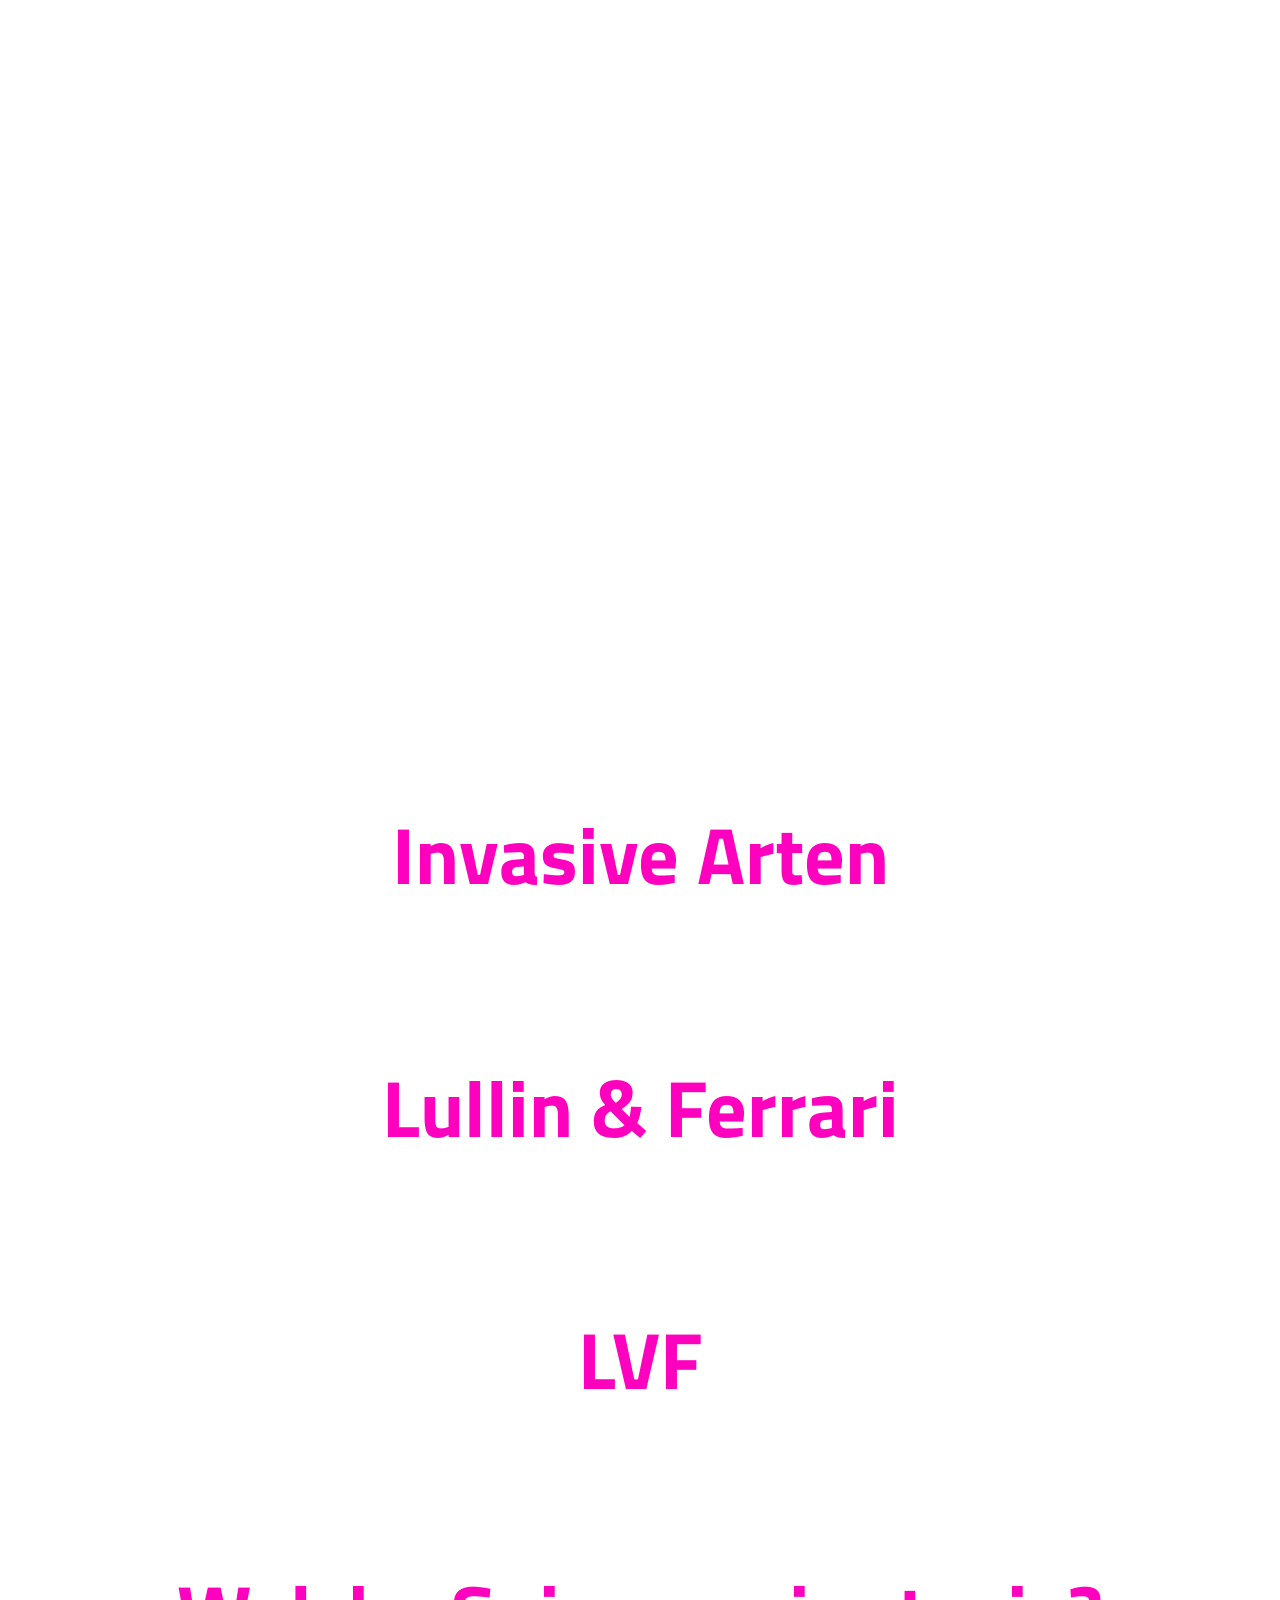
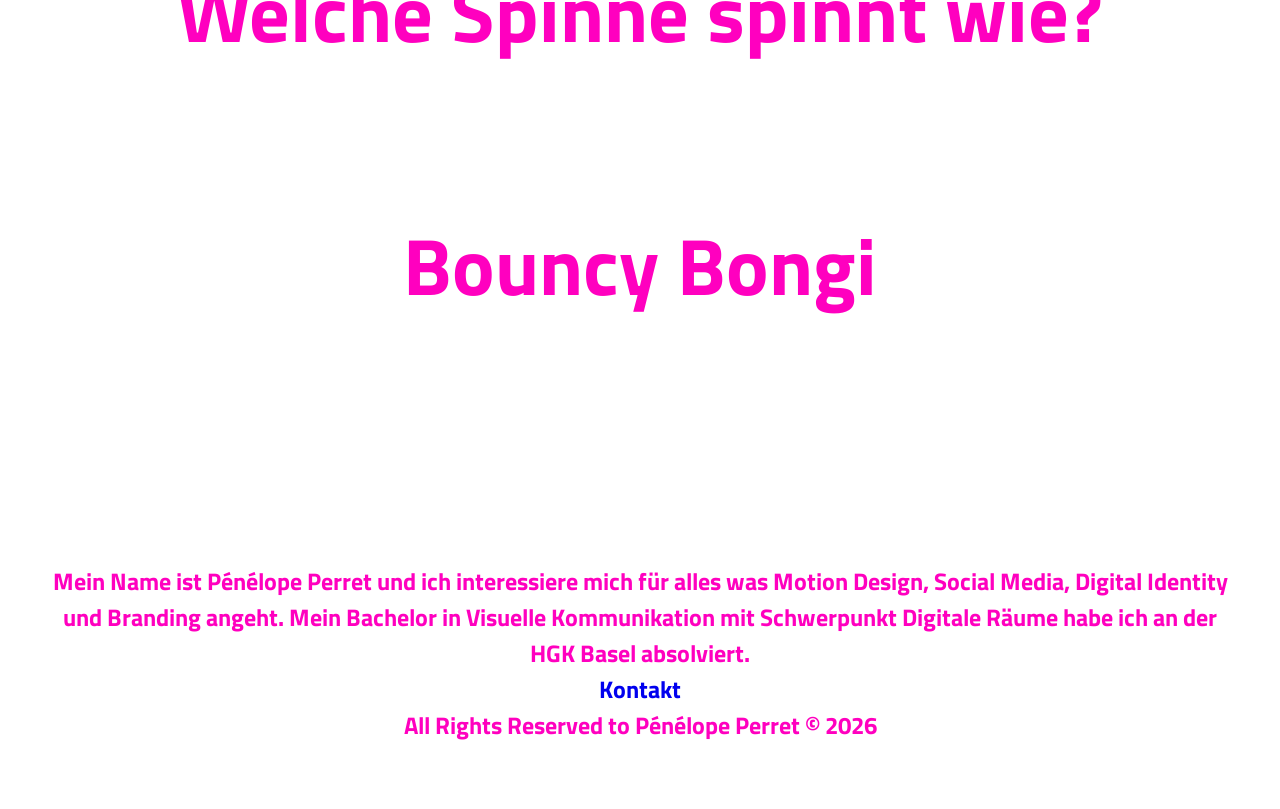
==== docs/index.html @ 660be968 "final" ====
<!DOCTYPE html>
<html lang="en">

<head>
    <meta charset="utf-8" />
    <meta name="viewport" content="width=device-width, initial-scale=1.0">

    <title>Sketch</title>
    <style>
        @import url('https://fonts.googleapis.com/css2?family=Space+Mono:ital,wght@0,400;0,700;1,400;1,700&family=Titillium+Web:ital,wght@0,200;0,300;0,400;0,600;0,700;0,900;1,200;1,300;1,400;1,600;1,700&display=swap');
    </style>

    <link rel="stylesheet" type="text/css" href="style.css">
    <link rel="stylesheet" type="text/css" href="absolute_main.css">


    <script src="/libraries/p5.min.js"></script>
    <script src="/libraries/p5.sound.min.js"></script>
</head>

<body>
    <script src="sketch.js"></script>





    <div class="videointro-container">
        <video class="videointro" autoplay muted loop playsinline webkit-playsinline preload="auto" poster="/material/main_material/intro-poster.jpg">
            <source src="/material/main_material/intro-safari.mp4" type="video/mp4">
        </video>
    </div>
    <script>
        const introVideo = document.querySelector(".videointro");

        function playIntro() {
            introVideo.muted = true;
            introVideo.defaultMuted = true;
            introVideo.removeAttribute("controls");
            introVideo.play().then(() => {
                introVideo.classList.remove("autoplay-blocked");
            }).catch((error) => {
                introVideo.classList.add("autoplay-blocked");
                if (!introVideo.dataset.autoplayWarningShown) {
                    console.warn("Intro video autoplay was blocked by the browser.", error);
                    introVideo.dataset.autoplayWarningShown = "true";
                }
            });
        }

        introVideo.addEventListener("canplay", playIntro, {
            once: true
        });
        document.addEventListener("visibilitychange", () => {
            if (!document.hidden && introVideo.paused) {
                playIntro();
            }
        });
        playIntro();
    </script>
    <div class="flex-container_homepage">
        <h2>
            <!-- Invasive Arten -->
            <a href="/p1_invasive_arten/index_p1.html">
                <div class="item invasive">

                    <video class="background-video" autoplay muted playsinline loop="auto">
            <source src="/material/invasive_arten/teaser_invasive_arten.mp4" type="video/mp4">
        </video>

                    <div class="item-content">

                        <span class="default-text">Invasive Arten</span>

                        <div class="hover-text">
                            Motion Design </span>
                        </div>

                    </div>

                </div>
            </a>
            <!-- Brand Identity -->
            <a href="/p2_brand_identity/index.html">
                <div class="item invasive">
                    <video class="background-video" autoplay muted loop playsinline preload="auto">
            <source src="/material/brand_identity/mouse.mp4" type="video/mp4">
        </video>

                    <div class="item-content">
                        <span class="default-text">Lullin & Ferrari</span>
                        <div class="hover-text">Brand Identity</span>

                        </div>
                    </div>
                </div>
            </a>

            <!-- LVF -->
            <div class="item invasive">
                <video class="background-video" autoplay muted loop playsinline preload="auto">
            <source src="/material/lvf/cloth_close_up_background.mp4" type="video/mp4">
        </video>
                <a href="/p3_lvf/index.html">
                    <div class="item-content">
                        <span class="default-text">LVF</span>
                        <span class="hover-text">Animation</span>
                    </div>
                </a>
            </div>

            <!-- Szenographie -->
            <a href="/p4_spinnenarten/index.html">
                <div class="item invasive">
                    <video class="background-video" autoplay muted loop playsinline preload="auto">
                <source src="/material/szeno/szeno_spinne.mp4" type="video/mp4">
            </video>

                    <div class="item-content">
                        <div class="szeno">
                            <span class="default-text">Welche Spinne spinnt wie?</span> </div>
                        <span class="hover-text">Szenografie/3D Animation</span>
                    </div>
                </div>

                <a/>
                <!-- social media : 2738 -->
                <a href="/p5_bb/index.html">
                    <div class="item invasive">
                        <img class="background-video" src="/material/bb/bb.jpg" alt="bouncy bongi">
                        </img>

                        <div class="item-content">
                            <span class="default-text">Bouncy Bongi</span>
                            <span class="hover-text">social media</span>
                        </div>
                    </div>
                </a>
                <!-- footer -->
                <div class="footer">

                    Mein Name ist Pénélope Perret und ich interessiere mich für alles was Motion Design, Social Media, Digital Identity und Branding angeht. Mein Bachelor in Visuelle Kommunikation mit Schwerpunkt Digitale Räume habe ich an der HGK Basel absolviert.</span>
                    <br>
                    <a href="mailto:penelope.perret123@gmail.com">Kontakt</a>
                    <br> All Rights Reserved to Pénélope Perret © 2026

                </div>


    </div>

    </div>
    </h2>




</body>

</html>
---- docs/style.css ----
body {
    text-align: center;
}

.flex-container_homepage {
    padding: 3%;
    display: flex;
    flex-direction: column;
}

.videointro-container {
    width: 100%;
    height: 100%;
    display: flex;
    justify-content: center;
}

.videointro {
    display: block;
    width: 100%;
    height: 100%;
    object-fit: cover;
    border-radius: 20px;
    pointer-events: none;
}

video::-webkit-media-controls,
video::-webkit-media-controls-enclosure,
video::-webkit-media-controls-panel,
video::-webkit-media-controls-play-button,
video::-webkit-media-controls-start-playback-button,
video::-webkit-media-controls-overlay-play-button {
    display: none !important;
}

video::-webkit-media-controls-start-playback-button,
video::-webkit-media-controls-overlay-play-button {
    -webkit-appearance: none;
}

.item {
    position: relative;
    overflow: visible;
    padding: 5% 0 0;
    border-radius: 25px;
    text-align: center;
    transform: scale(1);
    transform-origin: center;
    transition: transform 0.4s ease;
    z-index: 1;
}

.item:hover {
    height: 300px;
    transform: scale(1.05);
    transition: transform 0.4s ease;
}

.hover-text {
    font-size: 1.9rem;
    display: none;
    color: rgb(195, 195, 195);
}

.default-text {
    display: block;
    margin: 3% auto;
    border-radius: 50px;
    font-size: 5rem;
    color: rgb(255, 0, 191);
}

.item:hover .default-text {
    display: block;
}

.item:hover .hover-text {
    display: block;
}

.background-video {
    cursor: url("/material/icons/arrow.png"), auto;
    position: absolute;
    inset: 0;
    width: 100%;
    height: 100%;
    object-fit: cover;
    z-index: -1;
    opacity: 0;
    border-radius: 30px;
    transition: opacity 0.4s ease;
}

.item:hover .background-video {
    transition: opacity 0.4s ease;
    opacity: 1;
}

.item.invasive {
    overflow: visible;
}

.hover-video {
    position: absolute;
    top: 0;
    left: 1.5%;
    width: 30%;
    height: auto;
    border-radius: 30px;
    object-fit: cover;
    z-index: 10;
    pointer-events: none;
}

.szeno {
    margin: 0;
    padding: 0;
    text-align: center;
}

.footer {
    margin-top: 20%;
    color: rgb(255, 0, 191);
}
---- docs/absolute_main.css ----
body {
            background: #ffffff;
            cursor: auto;
        }
        
        h1 {
            font-family: 'Titillium Web', sans-serif;
            font-size: 5.5rem;
            margin-top: 2%;
            color: rgb(255, 0, 191)
        }
        
        h2 {
            font-family: 'Titillium Web', sans-serif;
            font-size: 1.1 rem;
            text-align: center;
            color: rgb(255, 0, 191)
        }
        
        h3 {
            font-family: 'Titillium Web', sans-serif;
            font-size: 2.5rem;
            color: rgb(255, 0, 191)
        }
        
        h4 {
            font-family: 'Titillium Web', sans-serif;
            font-size: 2rem;
            margin-top: 2%;
            color: rgb(255, 0, 191)
        }
        
        .description_projects {
            padding-top: 2%;
            align-items: center;
            background-color: rgba(252, 254, 255, 0.53);
            color: rgb(174, 173, 173);
            font-size: 2rem;
            font-family: 'Titillium Web', sans-serif;
            font-weight: bold
        }
        
        a:link {
            cursor: pointer;
            text-decoration: none;
        }
        
        @media (max-width: 1000px) {
            h1 {
                font-size: 3rem;
            }
            h2 {
                font-size: 0.25rem;
            }
            h3 {
                font-size: 1.25rem;
            }
            h4 {
                font-size: 0.9rem;
            }
        }
        
        .project-back {
            position: fixed;
            left: 34px;
            bottom: 24px;
            z-index: 1000;
        }
        
        .project-back img {
            display: block;
            width: 88px;
            height: 88px;
            object-fit: contain;
        }
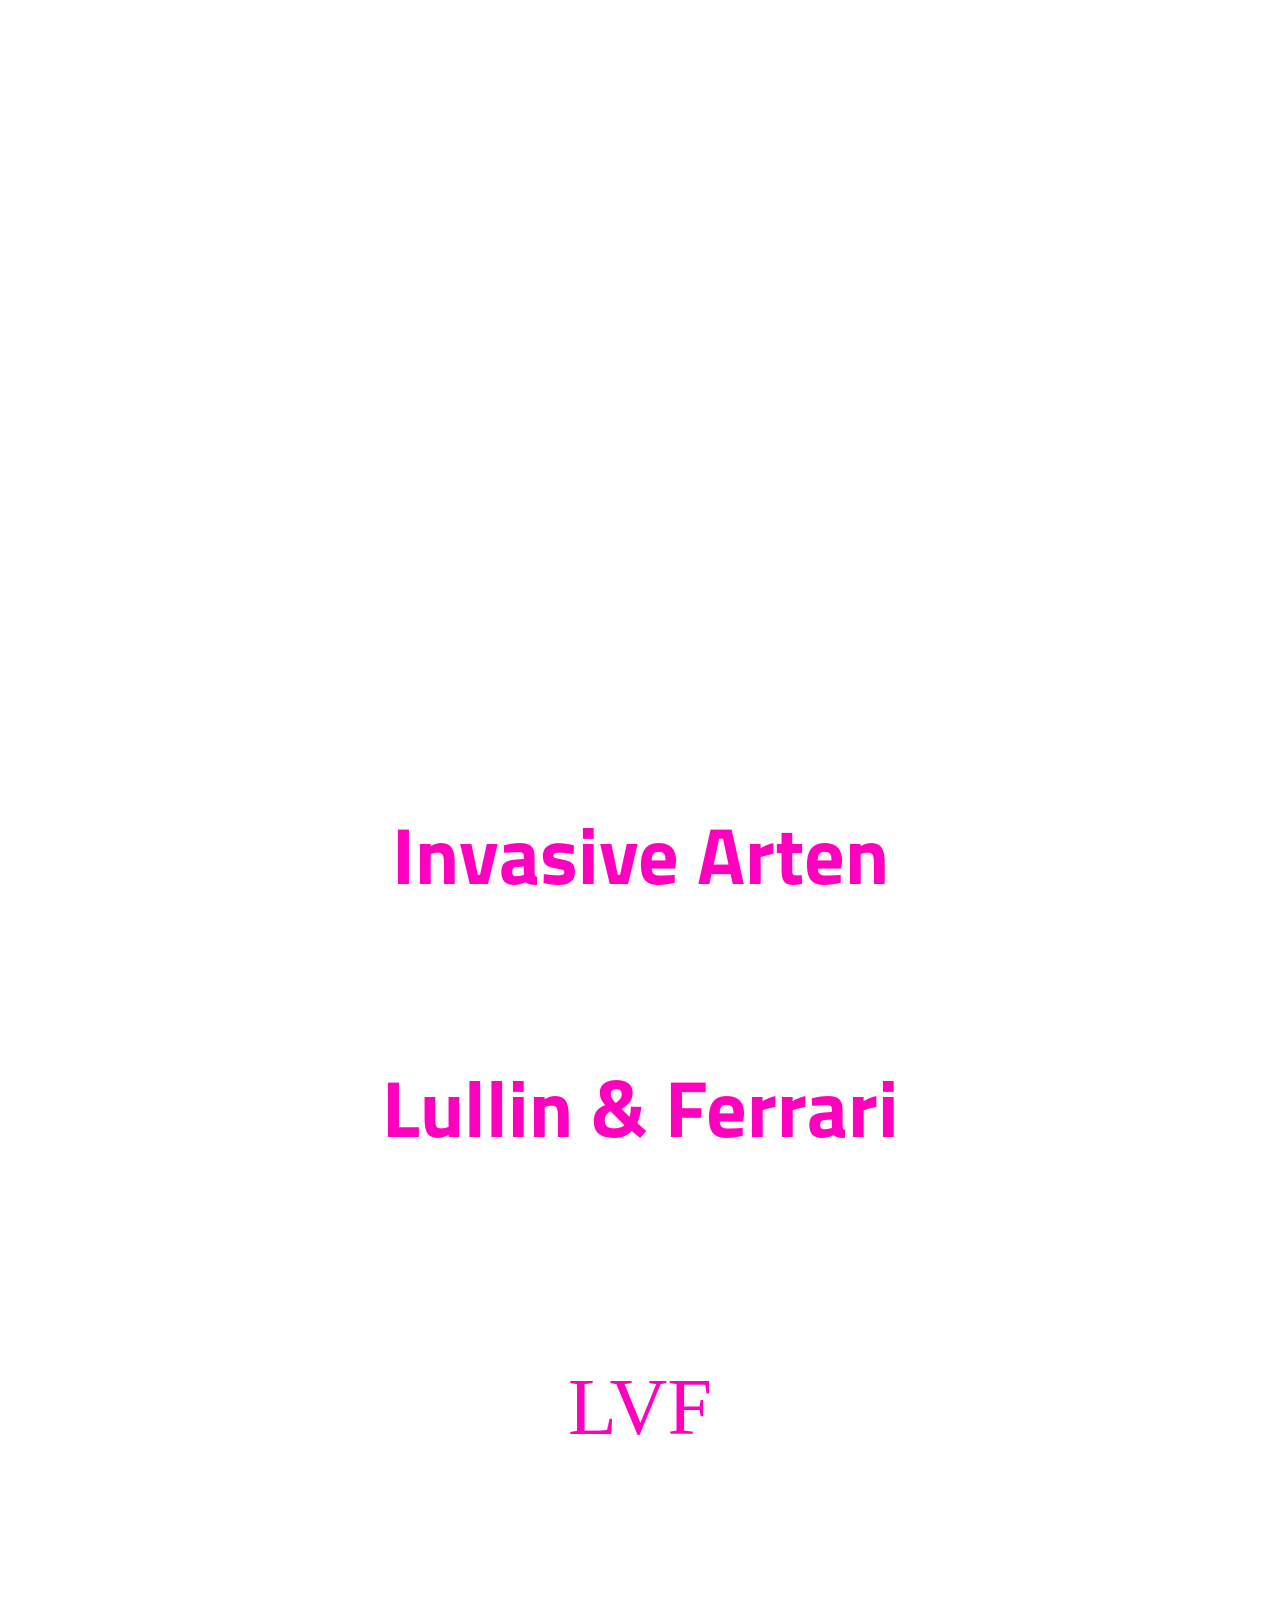
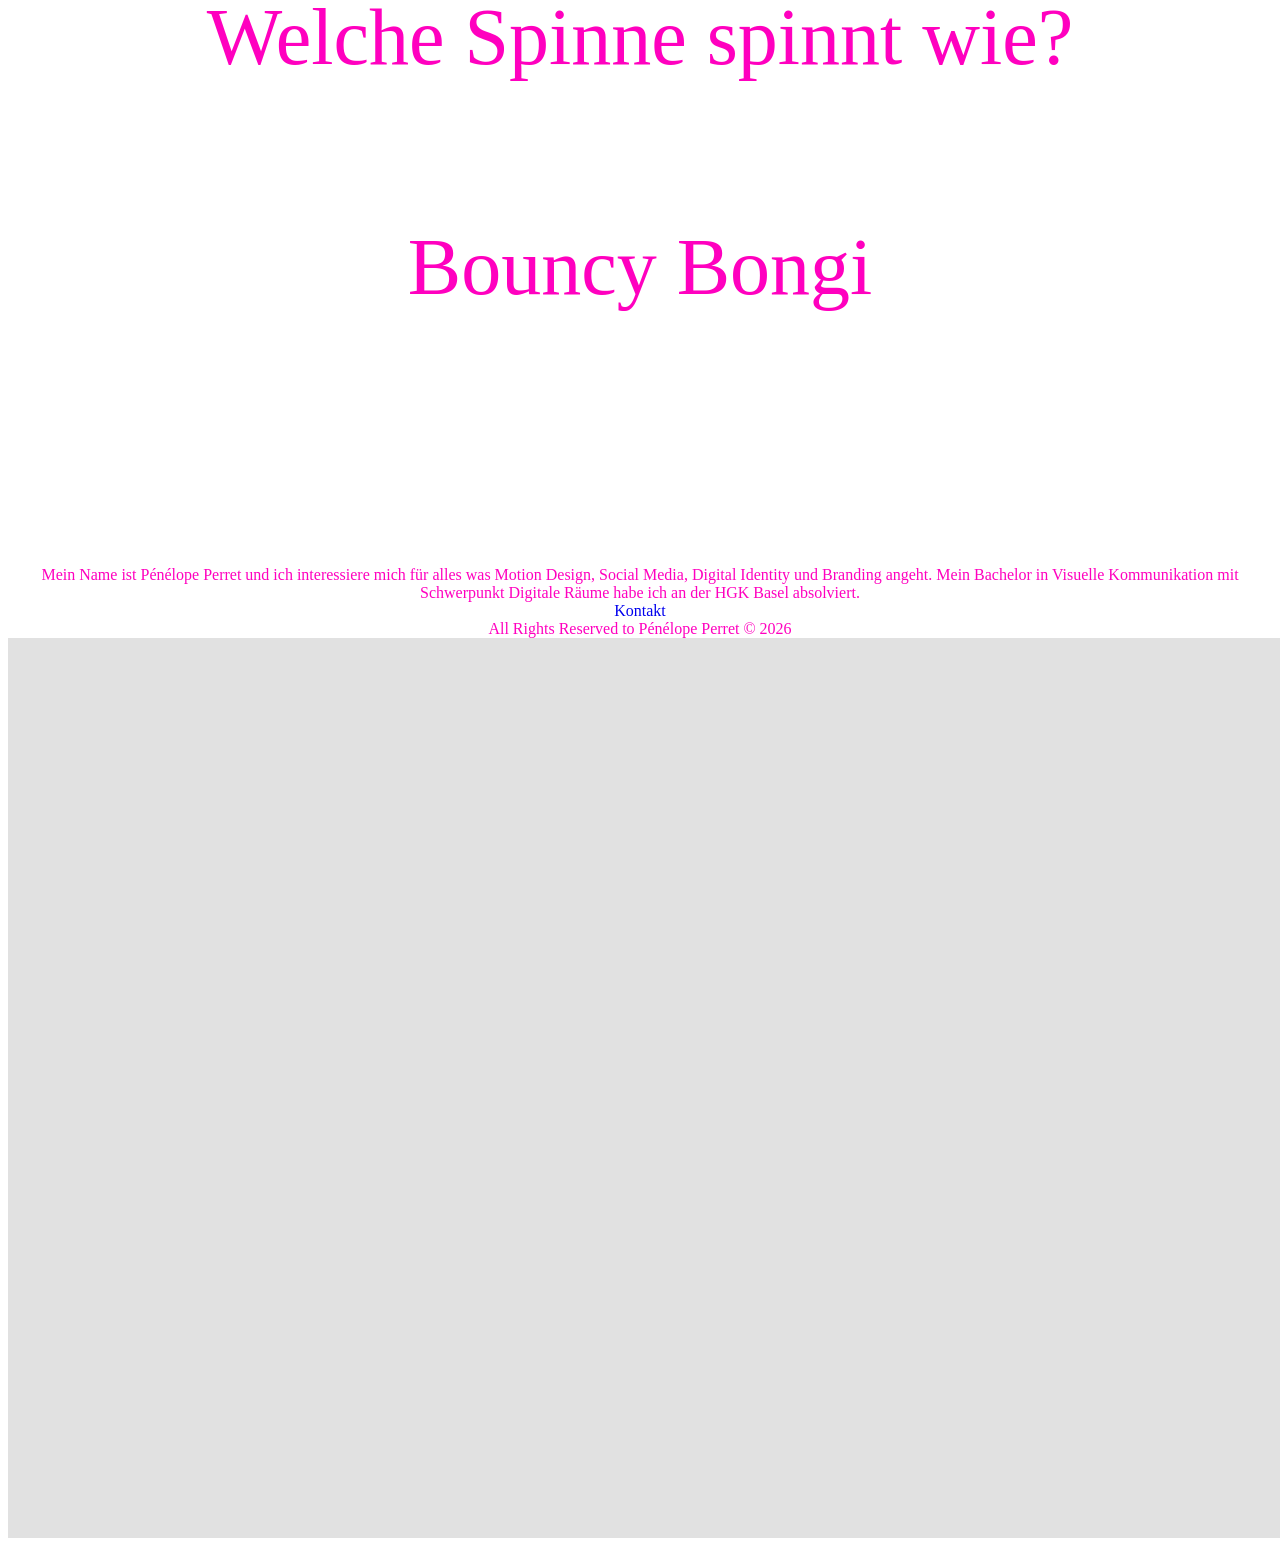
==== commit 3f657db2: "changes" ====
--- a/docs/index.html
+++ b/docs/index.html
@@ -14,8 +14,8 @@
     <link rel="stylesheet" type="text/css" href="absolute_main.css">
 
 
-    <script src="/libraries/p5.min.js"></script>
-    <script src="/libraries/p5.sound.min.js"></script>
+    <script src="../portfolio_penelope_perret/libraries/p5.min.js"></script>
+    <script src="../portfolio_penelope_perret/libraries/p5.sound.min.js"></script>
 </head>
 
 <body>
@@ -26,8 +26,8 @@
 
 
     <div class="videointro-container">
-        <video class="videointro" autoplay muted loop playsinline webkit-playsinline preload="auto" poster="/material/main_material/intro-poster.jpg">
-            <source src="/material/main_material/intro-safari.mp4" type="video/mp4">
+        <video class="videointro" autoplay muted loop playsinline webkit-playsinline preload="auto">
+            <source src="../portfolio_penelope_perret/material/main_material/intro.mp4" type="video/mp4">
         </video>
     </div>
     <script>
@@ -61,35 +61,33 @@
     <div class="flex-container_homepage">
         <h2>
             <!-- Invasive Arten -->
-            <a href="/p1_invasive_arten/index_p1.html">
+            <a href="../portfolio_penelope_perret/p1_invasive_arten/index_p1.html">
                 <div class="item invasive">
 
                     <video class="background-video" autoplay muted playsinline loop="auto">
-            <source src="/material/invasive_arten/teaser_invasive_arten.mp4" type="video/mp4">
+            <source src="../portfolio_penelope_perret/material/invasive_arten/teaser_invasive_arten.mp4" type="video/mp4">
         </video>
 
                     <div class="item-content">
 
                         <span class="default-text">Invasive Arten</span>
 
-                        <div class="hover-text">
-                            Motion Design </span>
-                        </div>
+                        <span class="hover-text">Motion Design</span>
 
                     </div>
 
                 </div>
             </a>
             <!-- Brand Identity -->
-            <a href="/p2_brand_identity/index.html">
+            <a href="../portfolio_penelope_perret/p2_brand_identity/index.html">
                 <div class="item invasive">
                     <video class="background-video" autoplay muted loop playsinline preload="auto">
-            <source src="/material/brand_identity/mouse.mp4" type="video/mp4">
+            <source src="../portfolio_penelope_perret/material/brand_identity/mouse.mp4" type="video/mp4">
         </video>
 
                     <div class="item-content">
                         <span class="default-text">Lullin & Ferrari</span>
-                        <div class="hover-text">Brand Identity</span>
+                        <div class="hover-text">Brand Identity</div>
 
                         </div>
                     </div>
@@ -99,9 +97,9 @@
             <!-- LVF -->
             <div class="item invasive">
                 <video class="background-video" autoplay muted loop playsinline preload="auto">
-            <source src="/material/lvf/cloth_close_up_background.mp4" type="video/mp4">
+            <source src="../portfolio_penelope_perret/material/lvf/cloth_close_up_background.mp4" type="video/mp4">
         </video>
-                <a href="/p3_lvf/index.html">
+                <a href="../portfolio_penelope_perret/p3_lvf/index.html">
                     <div class="item-content">
                         <span class="default-text">LVF</span>
                         <span class="hover-text">Animation</span>
@@ -110,10 +108,10 @@
             </div>
 
             <!-- Szenographie -->
-            <a href="/p4_spinnenarten/index.html">
+            <a href="../portfolio_penelope_perret/p4_spinnenarten/index.html">
                 <div class="item invasive">
                     <video class="background-video" autoplay muted loop playsinline preload="auto">
-                <source src="/material/szeno/szeno_spinne.mp4" type="video/mp4">
+                <source src="../portfolio_penelope_perret/material/szeno/szeno_spinne.mp4" type="video/mp4">
             </video>
 
                     <div class="item-content">
@@ -123,12 +121,11 @@
                     </div>
                 </div>
 
-                <a/>
+            </a>
                 <!-- social media : 2738 -->
-                <a href="/p5_bb/index.html">
+                <a href="../portfolio_penelope_perret/p5_bb/index.html">
                     <div class="item invasive">
-                        <img class="background-video" src="/material/bb/bb.jpg" alt="bouncy bongi">
-                        </img>
+                        <img class="background-video" src="../portfolio_penelope_perret/material/bb/bb.jpg" alt="bouncy bongi">
 
                         <div class="item-content">
                             <span class="default-text">Bouncy Bongi</span>
@@ -139,7 +136,7 @@
                 <!-- footer -->
                 <div class="footer">
 
-                    Mein Name ist Pénélope Perret und ich interessiere mich für alles was Motion Design, Social Media, Digital Identity und Branding angeht. Mein Bachelor in Visuelle Kommunikation mit Schwerpunkt Digitale Räume habe ich an der HGK Basel absolviert.</span>
+                    Mein Name ist Pénélope Perret und ich interessiere mich für alles was Motion Design, Social Media, Digital Identity und Branding angeht. Mein Bachelor in Visuelle Kommunikation mit Schwerpunkt Digitale Räume habe ich an der HGK Basel absolviert.
                     <br>
                     <a href="mailto:penelope.perret123@gmail.com">Kontakt</a>
                     <br> All Rights Reserved to Pénélope Perret © 2026
--- a/docs/style.css
+++ b/docs/style.css
@@ -79,7 +79,7 @@
 }
 
 .background-video {
-    cursor: url("/material/icons/arrow.png"), auto;
+    cursor: url("../portfolio_penelope_perret/material/icons/arrow.png"), auto;
     position: absolute;
     inset: 0;
     width: 100%;
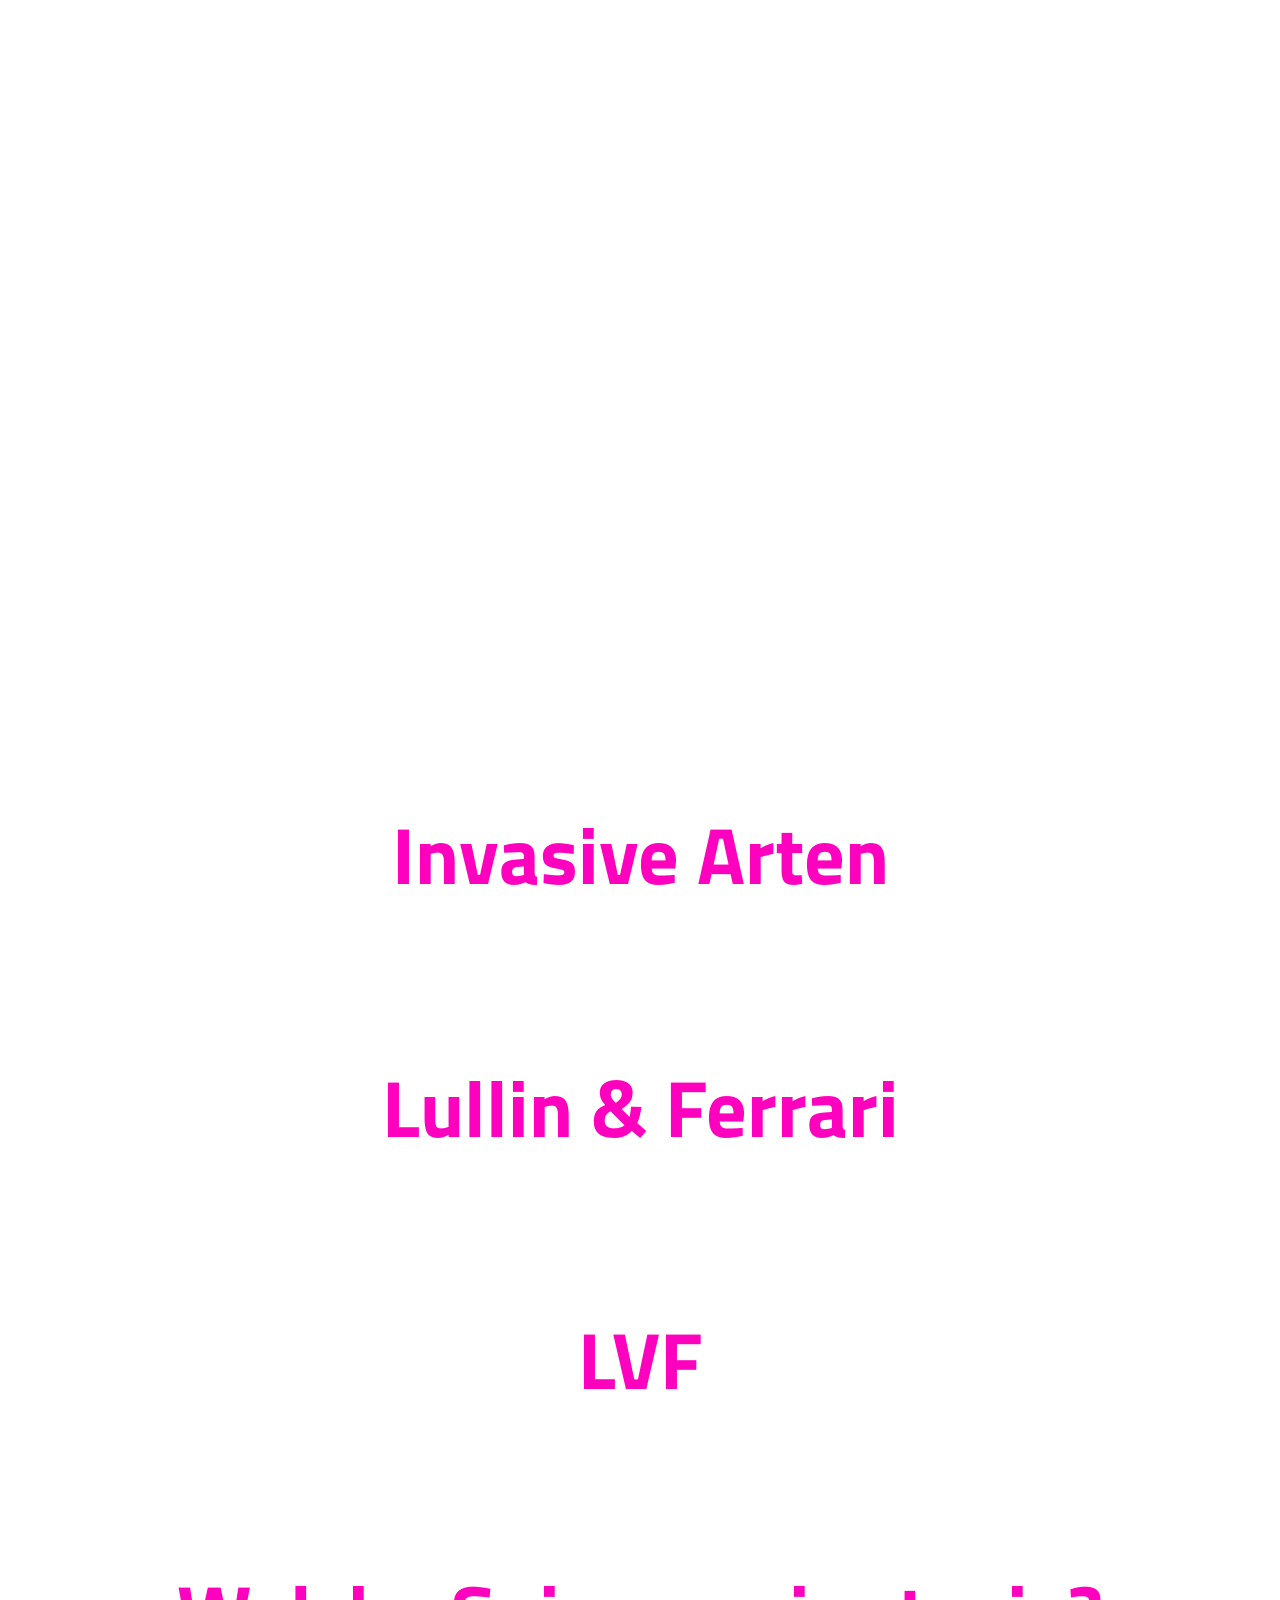
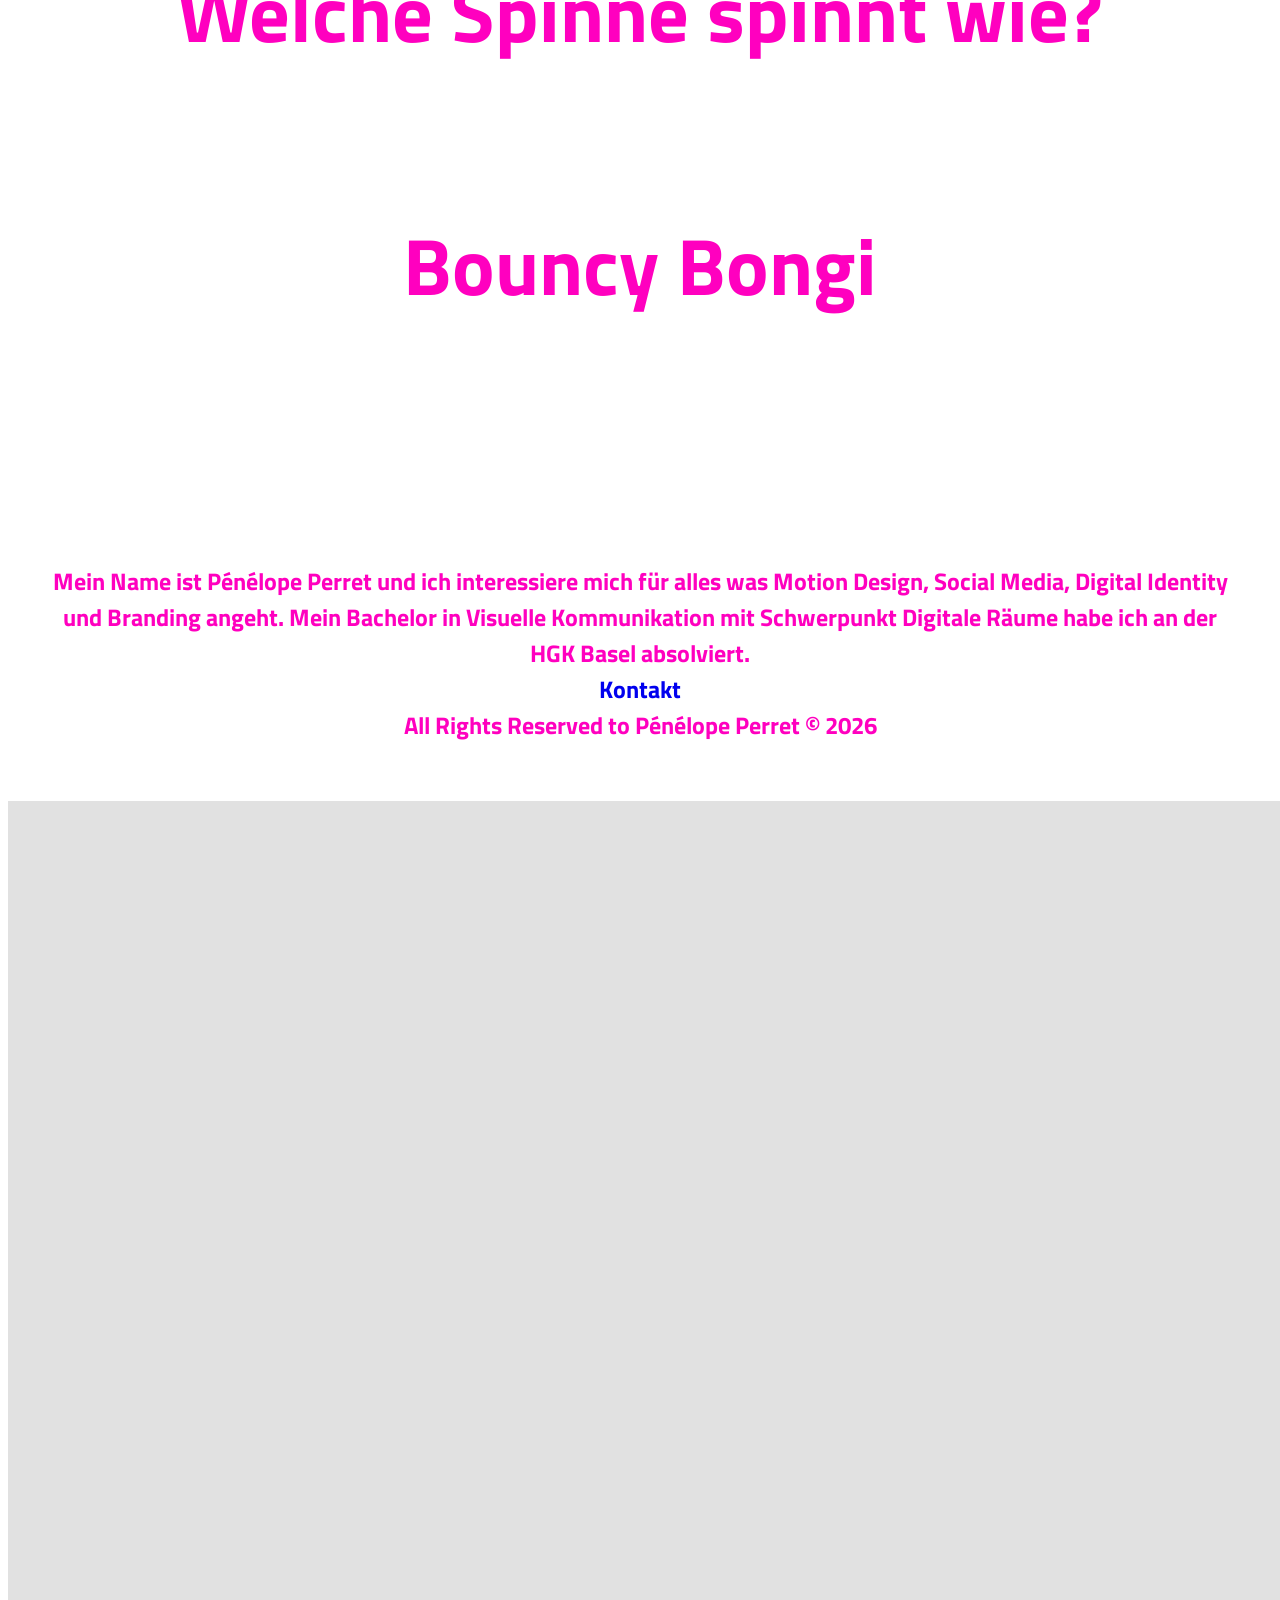
==== commit 12d1c08b: "redirecting" ====
--- a/docs/index.html
+++ b/docs/index.html
@@ -14,8 +14,8 @@
     <link rel="stylesheet" type="text/css" href="absolute_main.css">
 
 
-    <script src="../portfolio_penelope_perret/libraries/p5.min.js"></script>
-    <script src="../portfolio_penelope_perret/libraries/p5.sound.min.js"></script>
+    <script src="portfolio_penelope_perret/libraries/p5.min.js"></script>
+    <script src="portfolio_penelope_perret/libraries/p5.sound.min.js"></script>
 </head>
 
 <body>
@@ -27,7 +27,7 @@
 
     <div class="videointro-container">
         <video class="videointro" autoplay muted loop playsinline webkit-playsinline preload="auto">
-            <source src="../portfolio_penelope_perret/material/main_material/intro.mp4" type="video/mp4">
+            <source src="portfolio_penelope_perret/material/main_material/intro.mp4" type="video/mp4">
         </video>
     </div>
     <script>
@@ -61,11 +61,11 @@
     <div class="flex-container_homepage">
         <h2>
             <!-- Invasive Arten -->
-            <a href="../portfolio_penelope_perret/p1_invasive_arten/index_p1.html">
+            <a href="portfolio_penelope_perret/p1_invasive_arten/index_p1.html">
                 <div class="item invasive">
 
                     <video class="background-video" autoplay muted playsinline loop="auto">
-            <source src="../portfolio_penelope_perret/material/invasive_arten/teaser_invasive_arten.mp4" type="video/mp4">
+            <source src="portfolio_penelope_perret/material/invasive_arten/teaser_invasive_arten.mp4" type="video/mp4">
         </video>
 
                     <div class="item-content">
@@ -79,17 +79,16 @@
                 </div>
             </a>
             <!-- Brand Identity -->
-            <a href="../portfolio_penelope_perret/p2_brand_identity/index.html">
+            <a href="portfolio_penelope_perret/p2_brand_identity/index.html">
                 <div class="item invasive">
                     <video class="background-video" autoplay muted loop playsinline preload="auto">
-            <source src="../portfolio_penelope_perret/material/brand_identity/mouse.mp4" type="video/mp4">
+            <source src="portfolio_penelope_perret/material/brand_identity/mouse.mp4" type="video/mp4">
         </video>
 
                     <div class="item-content">
                         <span class="default-text">Lullin & Ferrari</span>
                         <div class="hover-text">Brand Identity</div>
 
-                        </div>
                     </div>
                 </div>
             </a>
@@ -97,9 +96,9 @@
             <!-- LVF -->
             <div class="item invasive">
                 <video class="background-video" autoplay muted loop playsinline preload="auto">
-            <source src="../portfolio_penelope_perret/material/lvf/cloth_close_up_background.mp4" type="video/mp4">
+            <source src="portfolio_penelope_perret/material/lvf/cloth_close_up_background.mp4" type="video/mp4">
         </video>
-                <a href="../portfolio_penelope_perret/p3_lvf/index.html">
+                <a href="portfolio_penelope_perret/p3_lvf/index.html">
                     <div class="item-content">
                         <span class="default-text">LVF</span>
                         <span class="hover-text">Animation</span>
@@ -108,10 +107,10 @@
             </div>
 
             <!-- Szenographie -->
-            <a href="../portfolio_penelope_perret/p4_spinnenarten/index.html">
+            <a href="portfolio_penelope_perret/p4_spinnenarten/index.html">
                 <div class="item invasive">
                     <video class="background-video" autoplay muted loop playsinline preload="auto">
-                <source src="../portfolio_penelope_perret/material/szeno/szeno_spinne.mp4" type="video/mp4">
+                <source src="portfolio_penelope_perret/material/szeno/szeno_spinne.mp4" type="video/mp4">
             </video>
 
                     <div class="item-content">
@@ -123,9 +122,9 @@
 
             </a>
                 <!-- social media : 2738 -->
-                <a href="../portfolio_penelope_perret/p5_bb/index.html">
+                <a href="portfolio_penelope_perret/p5_bb/index.html">
                     <div class="item invasive">
-                        <img class="background-video" src="../portfolio_penelope_perret/material/bb/bb.jpg" alt="bouncy bongi">
+                        <img class="background-video" src="portfolio_penelope_perret/material/bb/bb.jpg" alt="bouncy bongi">
 
                         <div class="item-content">
                             <span class="default-text">Bouncy Bongi</span>
--- a/docs/style.css
+++ b/docs/style.css
@@ -79,7 +79,7 @@
 }
 
 .background-video {
-    cursor: url("../portfolio_penelope_perret/material/icons/arrow.png"), auto;
+    cursor: url("portfolio_penelope_perret/material/icons/arrow.png"), auto;
     position: absolute;
     inset: 0;
     width: 100%;
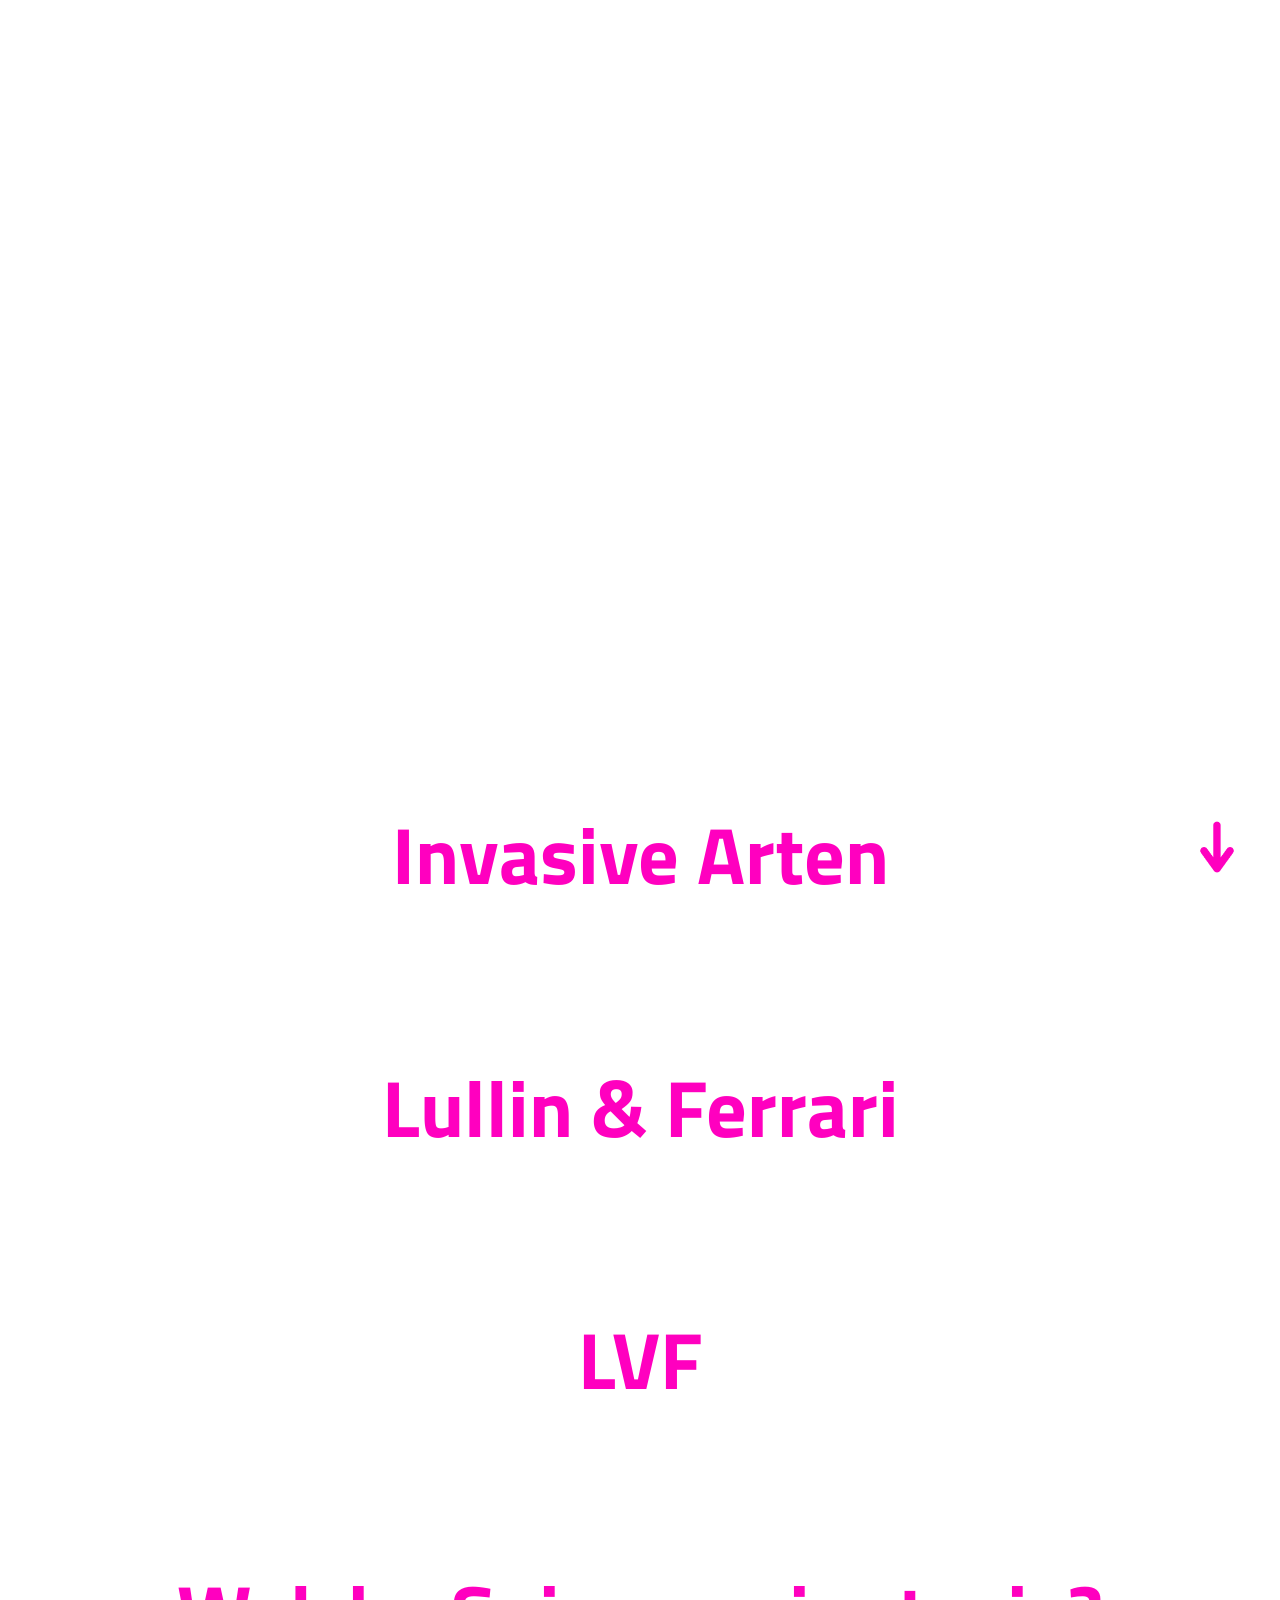
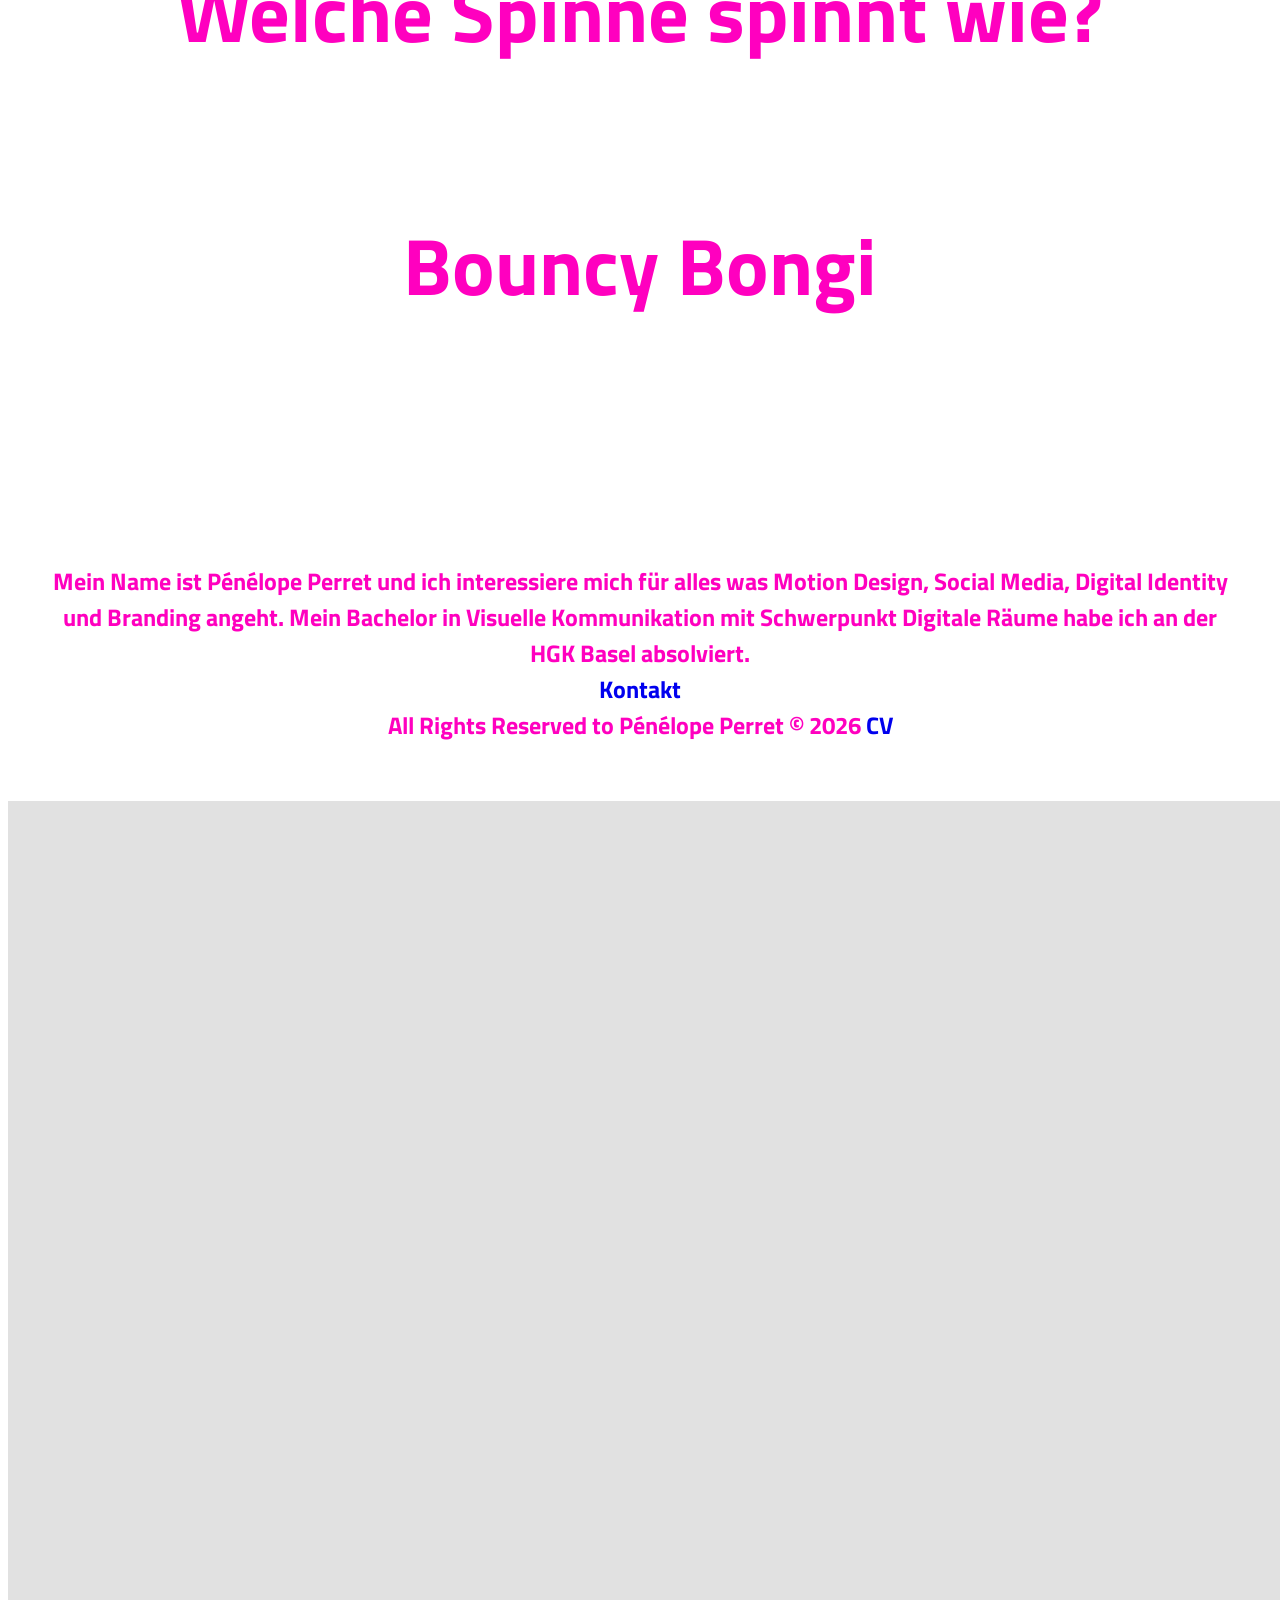
==== commit 2090f276: "17.11 17.11" ====
--- a/docs/index.html
+++ b/docs/index.html
@@ -61,7 +61,7 @@
     <div class="flex-container_homepage">
         <h2>
             <!-- Invasive Arten -->
-            <a href="portfolio_penelope_perret/p1_invasive_arten/index_p1.html">
+            <section id="target-section" <a href="portfolio_penelope_perret/p1_invasive_arten/index_p1.html">
                 <div class="item invasive">
 
                     <video class="background-video" autoplay muted playsinline loop="auto">
@@ -77,7 +77,9 @@
                     </div>
 
                 </div>
-            </a>
+                </a>
+
+            </section>
             <!-- Brand Identity -->
             <a href="portfolio_penelope_perret/p2_brand_identity/index.html">
                 <div class="item invasive">
@@ -121,32 +123,32 @@
                 </div>
 
             </a>
-                <!-- social media : 2738 -->
-                <a href="portfolio_penelope_perret/p5_bb/index.html">
-                    <div class="item invasive">
-                        <img class="background-video" src="portfolio_penelope_perret/material/bb/bb.jpg" alt="bouncy bongi">
+            <!-- social media : 2738 -->
+            <a href="portfolio_penelope_perret/p5_bb/index.html">
+                <div class="item invasive">
+                    <img class="background-video" src="portfolio_penelope_perret/material/bb/bb.jpg" alt="bouncy bongi">
 
-                        <div class="item-content">
-                            <span class="default-text">Bouncy Bongi</span>
-                            <span class="hover-text">social media</span>
-                        </div>
+                    <div class="item-content">
+                        <span class="default-text">Bouncy Bongi</span>
+                        <span class="hover-text">social media</span>
                     </div>
-                </a>
-                <!-- footer -->
-                <div class="footer">
+                </div>
+            </a>
+            <!-- footer -->
+            <div class="footer">
 
-                    Mein Name ist Pénélope Perret und ich interessiere mich für alles was Motion Design, Social Media, Digital Identity und Branding angeht. Mein Bachelor in Visuelle Kommunikation mit Schwerpunkt Digitale Räume habe ich an der HGK Basel absolviert.
-                    <br>
-                    <a href="mailto:penelope.perret123@gmail.com">Kontakt</a>
-                    <br> All Rights Reserved to Pénélope Perret © 2026
+                Mein Name ist Pénélope Perret und ich interessiere mich für alles was Motion Design, Social Media, Digital Identity und Branding angeht. Mein Bachelor in Visuelle Kommunikation mit Schwerpunkt Digitale Räume habe ich an der HGK Basel absolviert.
+                <br>
 
-                </div>
+                <a href="mailto:penelope.perret123@gmail.com">Kontakt</a>
+                <br> All Rights Reserved to Pénélope Perret © 2026
+                <a href="/docs/portfolio_penelope_perret/material/main_material/CV_Pénélope_Perret.pdf" target="_blank" rel="noopener noreferrer">CV</a>
+            </div>
+            <div class="scroll">
+                <a href="#target-section" aria-label="Back to projects"><img src="/docs/portfolio_penelope_perret/material/main_material/icons/scrollpng.png" alt="scroll down"></a>
+            </div>
 
-
-    </div>
-
-    </div>
-    </h2>
+        </h2>
 
 
 
--- a/docs/style.css
+++ b/docs/style.css
@@ -1,124 +1,140 @@
-body {
-    text-align: center;
-}
-
-.flex-container_homepage {
-    padding: 3%;
-    display: flex;
-    flex-direction: column;
-}
-
-.videointro-container {
-    width: 100%;
-    height: 100%;
-    display: flex;
-    justify-content: center;
-}
-
-.videointro {
-    display: block;
-    width: 100%;
-    height: 100%;
-    object-fit: cover;
-    border-radius: 20px;
-    pointer-events: none;
-}
-
-video::-webkit-media-controls,
-video::-webkit-media-controls-enclosure,
-video::-webkit-media-controls-panel,
-video::-webkit-media-controls-play-button,
-video::-webkit-media-controls-start-playback-button,
-video::-webkit-media-controls-overlay-play-button {
-    display: none !important;
-}
-
-video::-webkit-media-controls-start-playback-button,
-video::-webkit-media-controls-overlay-play-button {
-    -webkit-appearance: none;
-}
-
-.item {
-    position: relative;
-    overflow: visible;
-    padding: 5% 0 0;
-    border-radius: 25px;
-    text-align: center;
-    transform: scale(1);
-    transform-origin: center;
-    transition: transform 0.4s ease;
-    z-index: 1;
-}
-
-.item:hover {
-    height: 300px;
-    transform: scale(1.05);
-    transition: transform 0.4s ease;
-}
-
-.hover-text {
-    font-size: 1.9rem;
-    display: none;
-    color: rgb(195, 195, 195);
-}
-
-.default-text {
-    display: block;
-    margin: 3% auto;
-    border-radius: 50px;
-    font-size: 5rem;
-    color: rgb(255, 0, 191);
-}
-
-.item:hover .default-text {
-    display: block;
-}
-
-.item:hover .hover-text {
-    display: block;
-}
-
-.background-video {
-    cursor: url("portfolio_penelope_perret/material/icons/arrow.png"), auto;
-    position: absolute;
-    inset: 0;
-    width: 100%;
-    height: 100%;
-    object-fit: cover;
-    z-index: -1;
-    opacity: 0;
-    border-radius: 30px;
-    transition: opacity 0.4s ease;
-}
-
-.item:hover .background-video {
-    transition: opacity 0.4s ease;
-    opacity: 1;
-}
-
-.item.invasive {
-    overflow: visible;
-}
-
-.hover-video {
-    position: absolute;
-    top: 0;
-    left: 1.5%;
-    width: 30%;
-    height: auto;
-    border-radius: 30px;
-    object-fit: cover;
-    z-index: 10;
-    pointer-events: none;
-}
-
-.szeno {
-    margin: 0;
-    padding: 0;
-    text-align: center;
-}
-
-.footer {
-    margin-top: 20%;
-    color: rgb(255, 0, 191);
-}+    body {
+        text-align: center;
+        cursor: default;
+    }
+    
+    .flex-container_homepage {
+        padding: 3%;
+        display: flex;
+        flex-direction: column;
+    }
+    
+    .videointro-container {
+        width: 100%;
+        height: 100%;
+        display: flex;
+        justify-content: center;
+    }
+    
+    .videointro {
+        display: block;
+        width: 100%;
+        height: 100%;
+        object-fit: cover;
+        border-radius: 20px;
+        pointer-events: none;
+    }
+    
+    video::-webkit-media-controls,
+    video::-webkit-media-controls-enclosure,
+    video::-webkit-media-controls-panel,
+    video::-webkit-media-controls-play-button,
+    video::-webkit-media-controls-start-playback-button,
+    video::-webkit-media-controls-overlay-play-button {
+        display: none !important;
+    }
+    
+    video::-webkit-media-controls-start-playback-button,
+    video::-webkit-media-controls-overlay-play-button {
+        -webkit-appearance: none;
+    }
+    
+    .item {
+        position: relative;
+        overflow: visible;
+        padding: 5% 0 0;
+        border-radius: 25px;
+        text-align: center;
+        transform: scale(1);
+        transform-origin: center;
+        transition: transform 0.4s ease;
+        z-index: 1;
+    }
+    
+    .item:hover {
+        height: 300px;
+        transform: scale(1.05);
+        transition: transform 0.4s ease;
+        cursor: url('/docs/portfolio_penelope_perret/material/main_material/icons/cursor_hover.png'), auto;
+    }
+    
+    .hover-text {
+        cursor: url('/docs/portfolio_penelope_perret/material/main_material/icons/cursor_hover.png'), auto;
+        font-size: 1.9rem;
+        display: none;
+        color: rgb(195, 195, 195);
+    }
+    
+    .default-text {
+        cursor: url('/docs/portfolio_penelope_perret/material/main_material/icons/cursor_hover.png'), auto;
+        display: block;
+        margin: 3% auto;
+        border-radius: 50px;
+        font-size: 5rem;
+        color: rgb(255, 0, 191);
+    }
+    
+    .item:hover .default-text {
+        cursor: url('/docs/portfolio_penelope_perret/material/main_material/icons/cursor_hover.png'), auto;
+        display: block;
+    }
+    
+    .item:hover .hover-text {
+        cursor: url('/docs/portfolio_penelope_perret/material/main_material/icons/cursor_hover.png'), auto;
+        display: block;
+    }
+    
+    .background-video {
+        cursor: url('/docs/portfolio_penelope_perret/material/main_material/icons/cursor_hover.png'), auto;
+        position: absolute;
+        inset: 0;
+        width: 100%;
+        height: 100%;
+        object-fit: cover;
+        z-index: -1;
+        opacity: 0;
+        border-radius: 30px;
+        transition: opacity 0.4s ease;
+    }
+    
+    .item:hover .background-video {
+        cursor: url('/docs/portfolio_penelope_perret/material/main_material/icons/cursor_hover.png'), auto;
+        transition: opacity 0.4s ease;
+        opacity: 1;
+    }
+    
+    .item.invasive {
+        overflow: visible;
+    }
+    
+    .hover-video {
+        cursor: url('/docs/portfolio_penelope_perret/material/main_material/icons/cursor_hover.png'), auto;
+        position: absolute;
+        top: 0;
+        left: 1.5%;
+        width: 30%;
+        height: auto;
+        border-radius: 30px;
+        object-fit: cover;
+        z-index: 10;
+        pointer-events: none;
+    }
+    
+    .szeno {
+        margin: 0;
+        padding: 0;
+        text-align: center;
+    }
+    
+    .footer {
+        margin-top: 20%;
+        color: rgb(255, 0, 191);
+    }
+    
+    * {
+        cursor: auto;
+    }
+    
+    .item invasive:hover {
+        cursor: url('/docs/portfolio_penelope_perret/material/main_material/icons/cursor_hover.png'), auto;
+    }
--- a/docs/absolute_main.css
+++ b/docs/absolute_main.css
@@ -62,14 +62,47 @@
         
         .project-back {
             position: fixed;
-            left: 34px;
-            bottom: 24px;
+            left: 24px;
+            top: -6px;
             z-index: 1000;
         }
         
         .project-back img {
             display: block;
-            width: 88px;
-            height: 88px;
+            width: 118px;
+            height: 118px;
             object-fit: contain;
+        }
+        
+        .scroll {
+            position: fixed;
+            right: 34px;
+            bottom: 24px;
+            z-index: 1000;
+        }
+        
+        .scroll img {
+            display: block;
+            width: 58px;
+            height: 58px;
+            object-fit: contain;
+        }
+        
+        html {
+            scroll-behavior: smooth;
+        }
+        
+         ::-webkit-scrollbar {
+            width: vw;
+        }
+        
+         ::-webkit-scrollbar-track {
+            box-shadow: inset 0 0 5px rgb(133, 24, 24);
+            border-radius: 10px;
+        }
+        /* Handle */
+        
+         ::-webkit-scrollbar-thumb {
+            background: red;
+            border-radius: 10px;
         }
